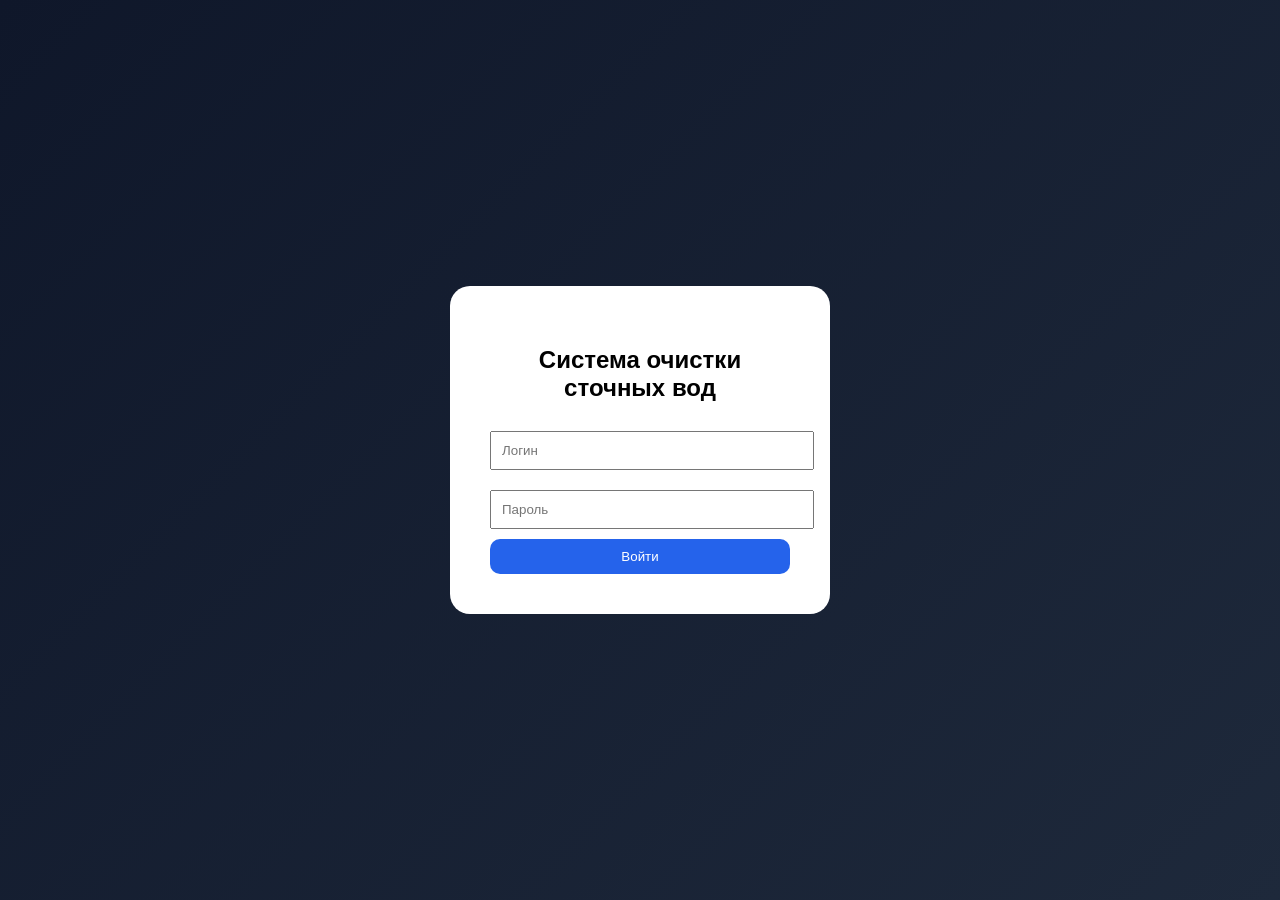
==== templates/login.html @ c91fe045 "add login" ====
<!DOCTYPE html>

<html>

<head>

<meta charset="UTF-8">

<title>Вход</title>

<style>

body{

margin:0;
height:100vh;

display:flex;

justify-content:center;
align-items:center;

font-family:Arial;

background:linear-gradient(
135deg,
#0f172a,
#1e293b
);

}

.box{

background:white;

padding:40px;

border-radius:20px;

width:300px;

text-align:center;

}

input{

width:100%;

padding:10px;

margin:10px 0;

}

button{

padding:10px;

width:100%;

background:#2563eb;

color:white;

border:none;

border-radius:10px;

}

</style>

</head>

<body>

<div class="box">

<h2>

Система очистки сточных вод

</h2>

<form method="POST">

<input
type="text"
name="username"
placeholder="Логин"
required>

<input
type="password"
name="password"
placeholder="Пароль"
required>

<button>

Войти

</button>

</form>

</div>

</body>

</html>
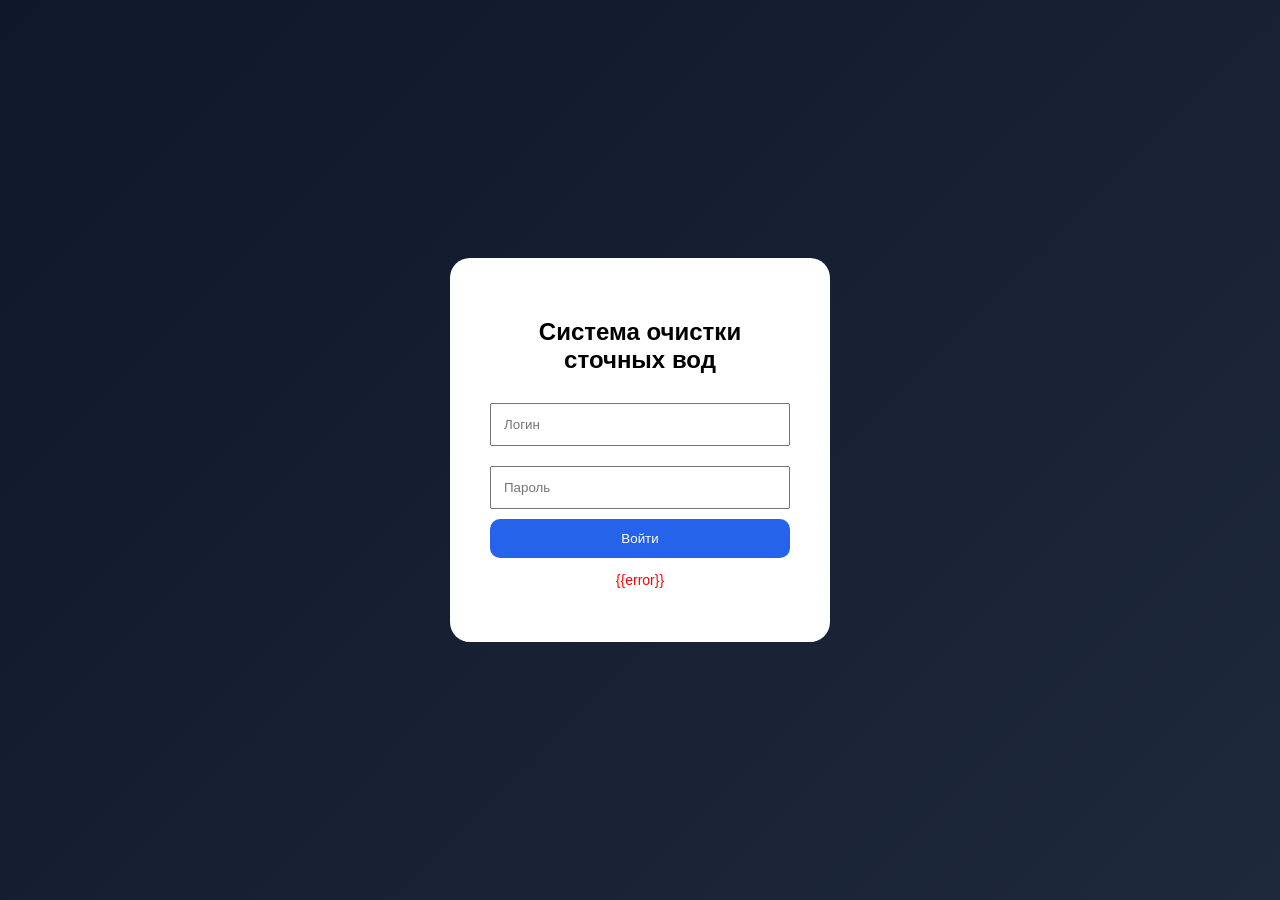
==== commit 580e0978: "fix login" ====
--- a/templates/login.html
+++ b/templates/login.html
@@ -1,11 +1,8 @@
 <!DOCTYPE html>
-
-<html>
+<html lang="ru">
 
 <head>
-
 <meta charset="UTF-8">
-
 <title>Вход</title>
 
 <style>
@@ -16,7 +13,6 @@
 height:100vh;
 
 display:flex;
-
 justify-content:center;
 align-items:center;
 
@@ -33,11 +29,8 @@
 .box{
 
 background:white;
-
 padding:40px;
-
 border-radius:20px;
-
 width:300px;
 
 text-align:center;
@@ -47,26 +40,32 @@
 input{
 
 width:100%;
-
-padding:10px;
-
+padding:12px;
 margin:10px 0;
+box-sizing:border-box;
 
 }
 
 button{
 
-padding:10px;
-
 width:100%;
-
-background:#2563eb;
-
-color:white;
+padding:12px;
 
 border:none;
 
+background:#2563eb;
+color:white;
+
 border-radius:10px;
+
+cursor:pointer;
+
+}
+
+.error{
+
+color:red;
+font-size:14px;
 
 }
 
@@ -78,11 +77,7 @@
 
 <div class="box">
 
-<h2>
-
-Система очистки сточных вод
-
-</h2>
+<h2>Система очистки сточных вод</h2>
 
 <form method="POST">
 
@@ -98,7 +93,7 @@
 placeholder="Пароль"
 required>
 
-<button>
+<button type="submit">
 
 Войти
 
@@ -106,6 +101,12 @@
 
 </form>
 
+<p class="error">
+
+{{error}}
+
+</p>
+
 </div>
 
 </body>
